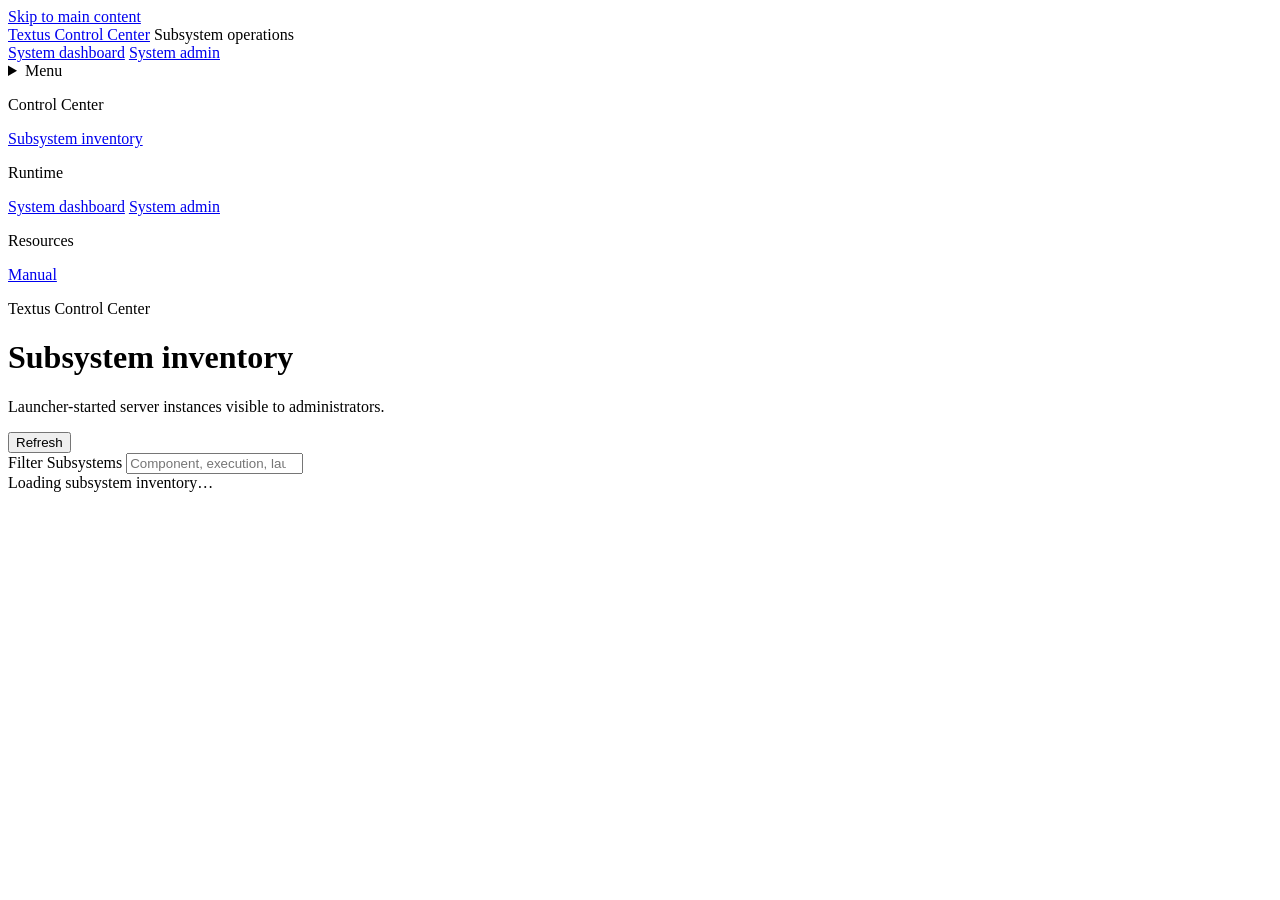
==== src/main/web/textus-control-center/index.html @ 29527084 "feat: show subsystem execution details" ====
<!doctype html>
<html lang="en">
  <head>
    <meta charset="utf-8">
    <meta name="viewport" content="width=device-width, initial-scale=1">
    <title>Subsystem inventory | Textus Control Center</title>
    <link rel="stylesheet" href="/web/assets/bootstrap.min.css">
    <link rel="stylesheet" href="/web/assets/textus-bootstrap-material.css">
    <link rel="stylesheet" href="/web/assets/textus-material-icons.css">
    <link rel="stylesheet" href="/web/textus-control-center/assets/subsystem-inventory.css">
  </head>
  <body class="control-center-app">
    <a class="control-center-skip-link" href="#control-center-main">Skip to main content</a>
    <header class="control-center-topbar navbar navbar-expand-lg bg-white border-bottom sticky-top">
      <div class="container-fluid">
        <a class="navbar-brand fw-semibold" href="/web/textus-control-center">Textus Control Center</a>
        <span class="control-center-topbar-meta d-none d-md-inline">Subsystem operations</span>
        <nav class="d-flex align-items-center gap-2 ms-auto" aria-label="Control Center links">
          <a class="btn btn-sm btn-outline-secondary" href="/web/system/dashboard">System dashboard</a>
          <a class="btn btn-sm btn-outline-secondary" href="/web/system/admin">System admin</a>
        </nav>
      </div>
    </header>

    <div class="container-fluid px-0 control-center-shell">
      <div class="row g-0">
        <nav class="col-12 d-lg-none bg-white border-bottom p-2" aria-label="Control Center mobile navigation">
          <details class="control-center-mobile-menu">
            <summary class="btn btn-sm btn-outline-secondary w-100 text-start">Menu</summary>
            <div class="card shadow-sm mt-2">
              <div class="card-body p-2">
                <p class="control-center-nav-label">Control Center</p>
                <div class="list-group list-group-flush">
                  <a class="list-group-item list-group-item-action border-0 rounded-2 control-center-nav-link is-active" href="/web/textus-control-center" aria-current="page"><span class="textus-material-icon" data-icon="api" aria-hidden="true"></span>Subsystem inventory</a>
                </div>
                <p class="control-center-nav-label mt-3">Runtime</p>
                <div class="list-group list-group-flush">
                  <a class="list-group-item list-group-item-action border-0 rounded-2 control-center-nav-link" href="/web/system/dashboard"><span class="textus-material-icon" data-icon="timeline" aria-hidden="true"></span>System dashboard</a>
                  <a class="list-group-item list-group-item-action border-0 rounded-2 control-center-nav-link" href="/web/system/admin"><span class="textus-material-icon" data-icon="edit" aria-hidden="true"></span>System admin</a>
                  <a class="list-group-item list-group-item-action border-0 rounded-2 control-center-nav-link" href="/man/textus-control-center"><span class="textus-material-icon" data-icon="event" aria-hidden="true"></span>Manual</a>
                </div>
              </div>
            </div>
          </details>
        </nav>

        <aside class="d-none d-lg-block col-lg-2 bg-white border-end control-center-sidebar">
          <nav class="p-3 overflow-auto control-center-sidebar-nav" aria-label="Control Center navigation">
            <section>
              <p class="control-center-nav-label">Control Center</p>
              <div class="list-group list-group-flush">
                <a class="list-group-item list-group-item-action border-0 rounded-2 control-center-nav-link is-active" href="/web/textus-control-center" aria-current="page"><span class="textus-material-icon" data-icon="api" aria-hidden="true"></span>Subsystem inventory</a>
              </div>
            </section>
            <section class="mt-4">
              <p class="control-center-nav-label">Runtime</p>
              <div class="list-group list-group-flush">
                <a class="list-group-item list-group-item-action border-0 rounded-2 control-center-nav-link" href="/web/system/dashboard"><span class="textus-material-icon" data-icon="timeline" aria-hidden="true"></span>System dashboard</a>
                <a class="list-group-item list-group-item-action border-0 rounded-2 control-center-nav-link" href="/web/system/admin"><span class="textus-material-icon" data-icon="edit" aria-hidden="true"></span>System admin</a>
              </div>
            </section>
            <section class="mt-4">
              <p class="control-center-nav-label">Resources</p>
              <div class="list-group list-group-flush">
                <a class="list-group-item list-group-item-action border-0 rounded-2 control-center-nav-link" href="/man/textus-control-center"><span class="textus-material-icon" data-icon="event" aria-hidden="true"></span>Manual</a>
              </div>
            </section>
          </nav>
        </aside>

        <main id="control-center-main" class="col-12 col-lg-10 control-center-main" aria-labelledby="page-title" tabindex="-1">
      <header class="page-header">
        <div>
          <p class="eyebrow">Textus Control Center</p>
          <h1 id="page-title">Subsystem inventory</h1>
          <p class="lead">Launcher-started server instances visible to administrators.</p>
        </div>
        <button id="refresh" class="button" type="button"><span class="textus-material-icon" data-icon="refresh" aria-hidden="true"></span>Refresh</button>
      </header>

      <section class="toolbar" aria-label="Inventory filters">
        <label for="search">Filter Subsystems</label>
        <input id="search" type="search" autocomplete="off" placeholder="Component, execution, launcher, or host">
      </section>

      <section id="loading" class="notice" role="status">Loading subsystem inventory…</section>
      <section id="empty" class="notice" hidden>No launcher-started Subsystems are registered.</section>
      <section id="error" class="notice error" role="alert" hidden></section>

      <section id="inventory" class="table-responsive" aria-live="polite" hidden>
        <table class="table align-middle mb-0">
          <thead>
            <tr>
              <th scope="col">Status</th>
              <th scope="col">Component / runtime</th>
              <th scope="col">Execution</th>
              <th scope="col">Base URL</th>
              <th scope="col">Last seen</th>
              <th scope="col">Links</th>
            </tr>
          </thead>
          <tbody id="instances"></tbody>
        </table>
      </section>
        </main>
      </div>
    </div>

    <dialog id="detail-dialog" aria-labelledby="detail-title">
      <article>
        <header class="dialog-header">
          <h2 id="detail-title">Subsystem detail</h2>
          <button id="close-detail" class="button secondary" type="button">Close</button>
        </header>
        <dl id="detail-fields"></dl>
      </article>
    </dialog>

    <script src="/web/textus-control-center/assets/subsystem-inventory.js" defer></script>
  </body>
</html>
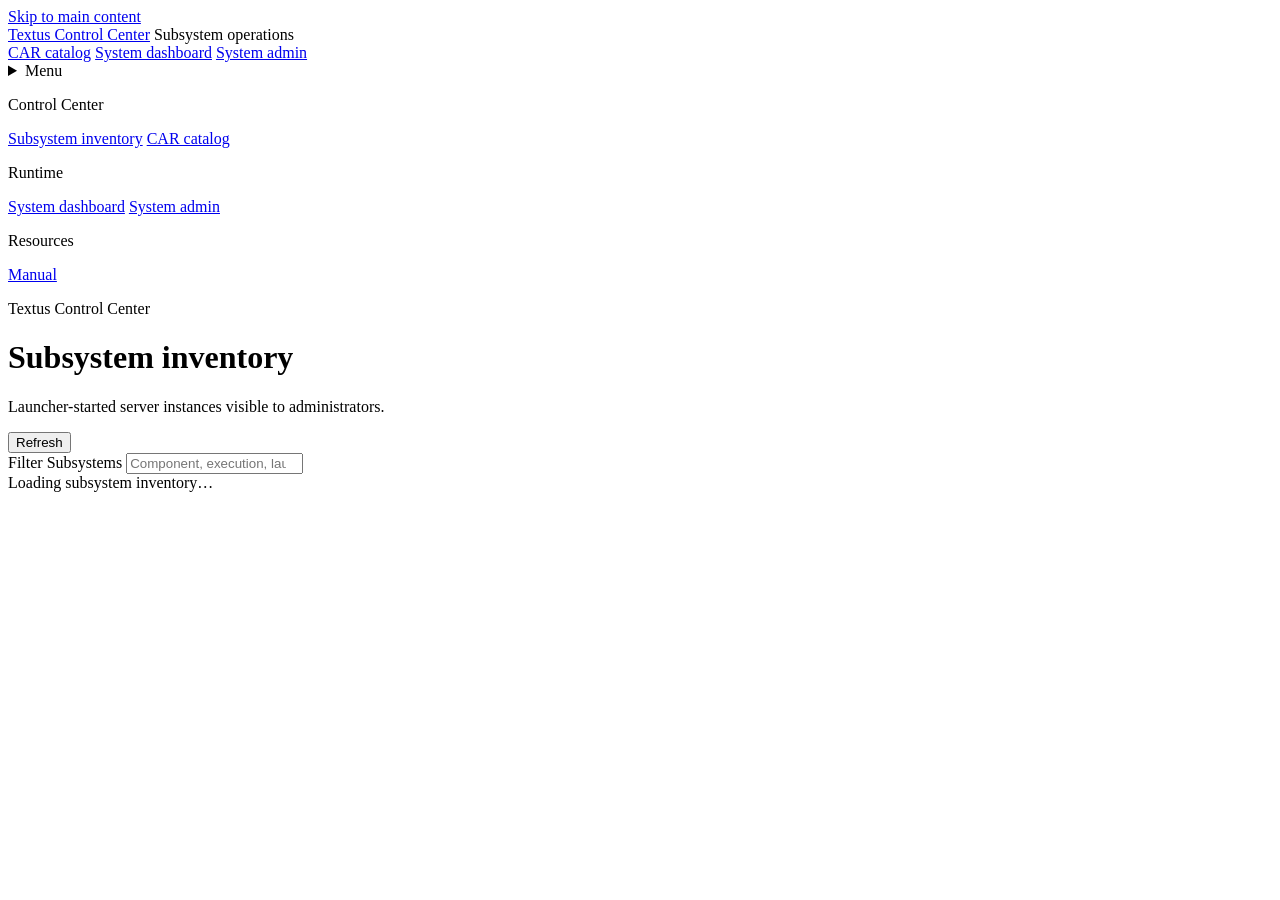
==== commit a4207bad: "feat: add standalone managed CAR catalog web" ====
--- a/src/main/web/textus-control-center/index.html
+++ b/src/main/web/textus-control-center/index.html
@@ -16,6 +16,7 @@
         <a class="navbar-brand fw-semibold" href="/web/textus-control-center">Textus Control Center</a>
         <span class="control-center-topbar-meta d-none d-md-inline">Subsystem operations</span>
         <nav class="d-flex align-items-center gap-2 ms-auto" aria-label="Control Center links">
+          <a class="btn btn-sm btn-outline-secondary" href="/web/textus-control-center/catalog.html">CAR catalog</a>
           <a class="btn btn-sm btn-outline-secondary" href="/web/system/dashboard">System dashboard</a>
           <a class="btn btn-sm btn-outline-secondary" href="/web/system/admin">System admin</a>
         </nav>
@@ -32,6 +33,7 @@
                 <p class="control-center-nav-label">Control Center</p>
                 <div class="list-group list-group-flush">
                   <a class="list-group-item list-group-item-action border-0 rounded-2 control-center-nav-link is-active" href="/web/textus-control-center" aria-current="page"><span class="textus-material-icon" data-icon="api" aria-hidden="true"></span>Subsystem inventory</a>
+                  <a class="list-group-item list-group-item-action border-0 rounded-2 control-center-nav-link" href="/web/textus-control-center/catalog.html"><span class="textus-material-icon" data-icon="inventory_2" aria-hidden="true"></span>CAR catalog</a>
                 </div>
                 <p class="control-center-nav-label mt-3">Runtime</p>
                 <div class="list-group list-group-flush">
@@ -50,6 +52,7 @@
               <p class="control-center-nav-label">Control Center</p>
               <div class="list-group list-group-flush">
                 <a class="list-group-item list-group-item-action border-0 rounded-2 control-center-nav-link is-active" href="/web/textus-control-center" aria-current="page"><span class="textus-material-icon" data-icon="api" aria-hidden="true"></span>Subsystem inventory</a>
+                <a class="list-group-item list-group-item-action border-0 rounded-2 control-center-nav-link" href="/web/textus-control-center/catalog.html"><span class="textus-material-icon" data-icon="inventory_2" aria-hidden="true"></span>CAR catalog</a>
               </div>
             </section>
             <section class="mt-4">
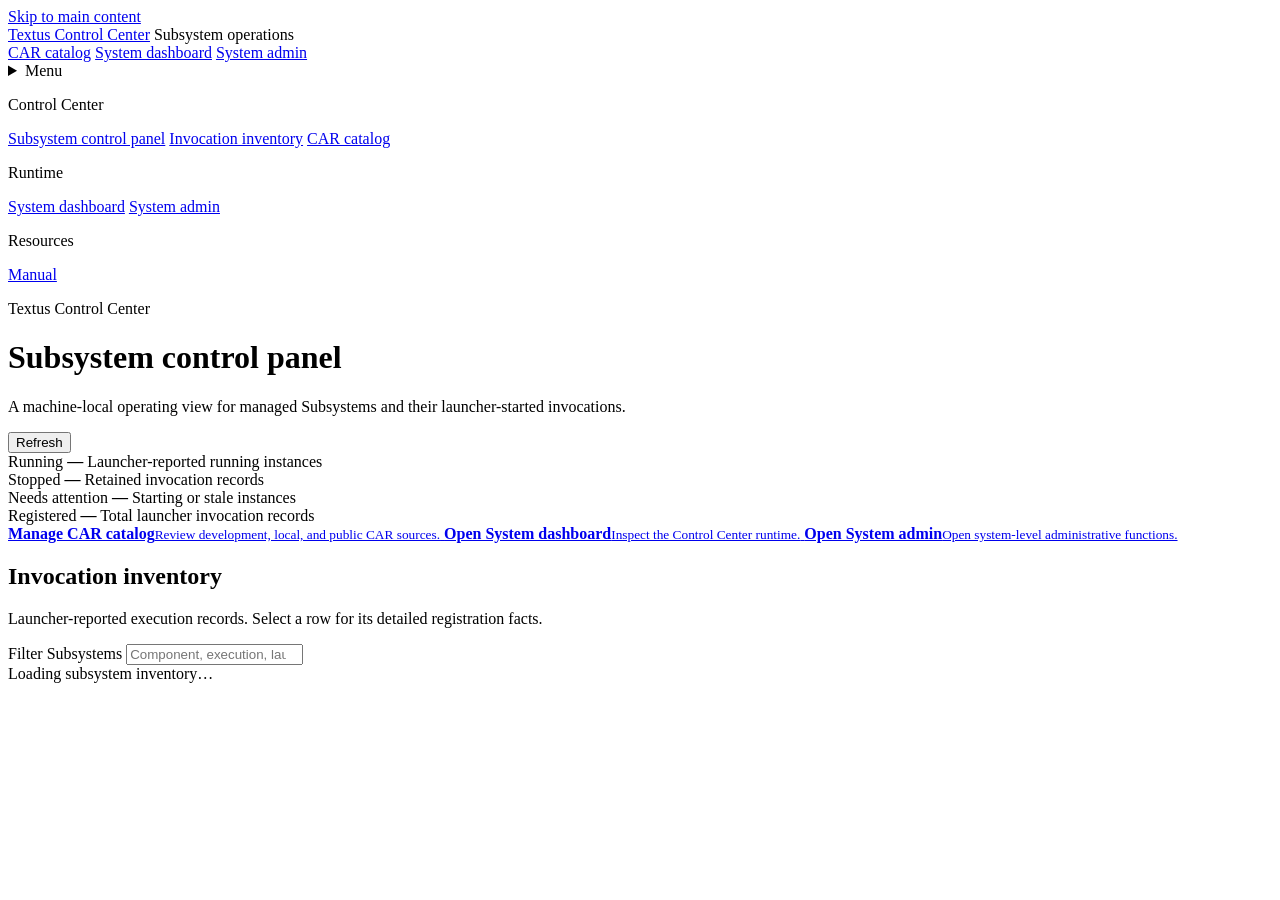
==== commit 27a5bc1b: "feat: define operational component control phase" ====
--- a/src/main/web/textus-control-center/index.html
+++ b/src/main/web/textus-control-center/index.html
@@ -3,7 +3,7 @@
   <head>
     <meta charset="utf-8">
     <meta name="viewport" content="width=device-width, initial-scale=1">
-    <title>Subsystem inventory | Textus Control Center</title>
+    <title>Subsystem control panel | Textus Control Center</title>
     <link rel="stylesheet" href="/web/assets/bootstrap.min.css">
     <link rel="stylesheet" href="/web/assets/textus-bootstrap-material.css">
     <link rel="stylesheet" href="/web/assets/textus-material-icons.css">
@@ -32,7 +32,8 @@
               <div class="card-body p-2">
                 <p class="control-center-nav-label">Control Center</p>
                 <div class="list-group list-group-flush">
-                  <a class="list-group-item list-group-item-action border-0 rounded-2 control-center-nav-link is-active" href="/web/textus-control-center" aria-current="page"><span class="textus-material-icon" data-icon="api" aria-hidden="true"></span>Subsystem inventory</a>
+                  <a class="list-group-item list-group-item-action border-0 rounded-2 control-center-nav-link is-active" href="/web/textus-control-center" aria-current="page"><span class="textus-material-icon" data-icon="dashboard" aria-hidden="true"></span>Subsystem control panel</a>
+                  <a class="list-group-item list-group-item-action border-0 rounded-2 control-center-nav-link" href="#invocation-inventory"><span class="textus-material-icon" data-icon="api" aria-hidden="true"></span>Invocation inventory</a>
                   <a class="list-group-item list-group-item-action border-0 rounded-2 control-center-nav-link" href="/web/textus-control-center/catalog.html"><span class="textus-material-icon" data-icon="inventory_2" aria-hidden="true"></span>CAR catalog</a>
                 </div>
                 <p class="control-center-nav-label mt-3">Runtime</p>
@@ -51,7 +52,8 @@
             <section>
               <p class="control-center-nav-label">Control Center</p>
               <div class="list-group list-group-flush">
-                <a class="list-group-item list-group-item-action border-0 rounded-2 control-center-nav-link is-active" href="/web/textus-control-center" aria-current="page"><span class="textus-material-icon" data-icon="api" aria-hidden="true"></span>Subsystem inventory</a>
+                <a class="list-group-item list-group-item-action border-0 rounded-2 control-center-nav-link is-active" href="/web/textus-control-center" aria-current="page"><span class="textus-material-icon" data-icon="dashboard" aria-hidden="true"></span>Subsystem control panel</a>
+                <a class="list-group-item list-group-item-action border-0 rounded-2 control-center-nav-link" href="#invocation-inventory"><span class="textus-material-icon" data-icon="api" aria-hidden="true"></span>Invocation inventory</a>
                 <a class="list-group-item list-group-item-action border-0 rounded-2 control-center-nav-link" href="/web/textus-control-center/catalog.html"><span class="textus-material-icon" data-icon="inventory_2" aria-hidden="true"></span>CAR catalog</a>
               </div>
             </section>
@@ -75,13 +77,58 @@
       <header class="page-header">
         <div>
           <p class="eyebrow">Textus Control Center</p>
-          <h1 id="page-title">Subsystem inventory</h1>
-          <p class="lead">Launcher-started server instances visible to administrators.</p>
+          <h1 id="page-title">Subsystem control panel</h1>
+          <p class="lead">A machine-local operating view for managed Subsystems and their launcher-started invocations.</p>
         </div>
         <button id="refresh" class="button" type="button"><span class="textus-material-icon" data-icon="refresh" aria-hidden="true"></span>Refresh</button>
       </header>
 
-      <section class="toolbar" aria-label="Inventory filters">
+      <section class="control-panel-overview" aria-label="Subsystem status overview">
+        <article class="control-panel-metric">
+          <span class="control-panel-metric-label">Running</span>
+          <strong id="running-count">—</strong>
+          <span>Launcher-reported running instances</span>
+        </article>
+        <article class="control-panel-metric">
+          <span class="control-panel-metric-label">Stopped</span>
+          <strong id="stopped-count">—</strong>
+          <span>Retained invocation records</span>
+        </article>
+        <article class="control-panel-metric">
+          <span class="control-panel-metric-label">Needs attention</span>
+          <strong id="attention-count">—</strong>
+          <span>Starting or stale instances</span>
+        </article>
+        <article class="control-panel-metric">
+          <span class="control-panel-metric-label">Registered</span>
+          <strong id="registered-count">—</strong>
+          <span>Total launcher invocation records</span>
+        </article>
+      </section>
+
+      <section class="control-panel-actions" aria-label="Subsystem operations">
+        <a class="control-panel-action" href="/web/textus-control-center/catalog.html">
+          <span class="textus-material-icon" data-icon="inventory_2" aria-hidden="true"></span>
+          <span><strong>Manage CAR catalog</strong><small>Review development, local, and public CAR sources.</small></span>
+        </a>
+        <a class="control-panel-action" href="/web/system/dashboard">
+          <span class="textus-material-icon" data-icon="timeline" aria-hidden="true"></span>
+          <span><strong>Open System dashboard</strong><small>Inspect the Control Center runtime.</small></span>
+        </a>
+        <a class="control-panel-action" href="/web/system/admin">
+          <span class="textus-material-icon" data-icon="edit" aria-hidden="true"></span>
+          <span><strong>Open System admin</strong><small>Open system-level administrative functions.</small></span>
+        </a>
+      </section>
+
+      <section id="invocation-inventory" class="control-panel-inventory" aria-labelledby="invocation-inventory-title">
+        <div class="section-heading">
+          <div>
+            <h2 id="invocation-inventory-title">Invocation inventory</h2>
+            <p>Launcher-reported execution records. Select a row for its detailed registration facts.</p>
+          </div>
+        </div>
+      <section class="toolbar" aria-label="Invocation inventory filters">
         <label for="search">Filter Subsystems</label>
         <input id="search" type="search" autocomplete="off" placeholder="Component, execution, launcher, or host">
       </section>
@@ -105,6 +152,7 @@
           <tbody id="instances"></tbody>
         </table>
       </section>
+      </section>
         </main>
       </div>
     </div>
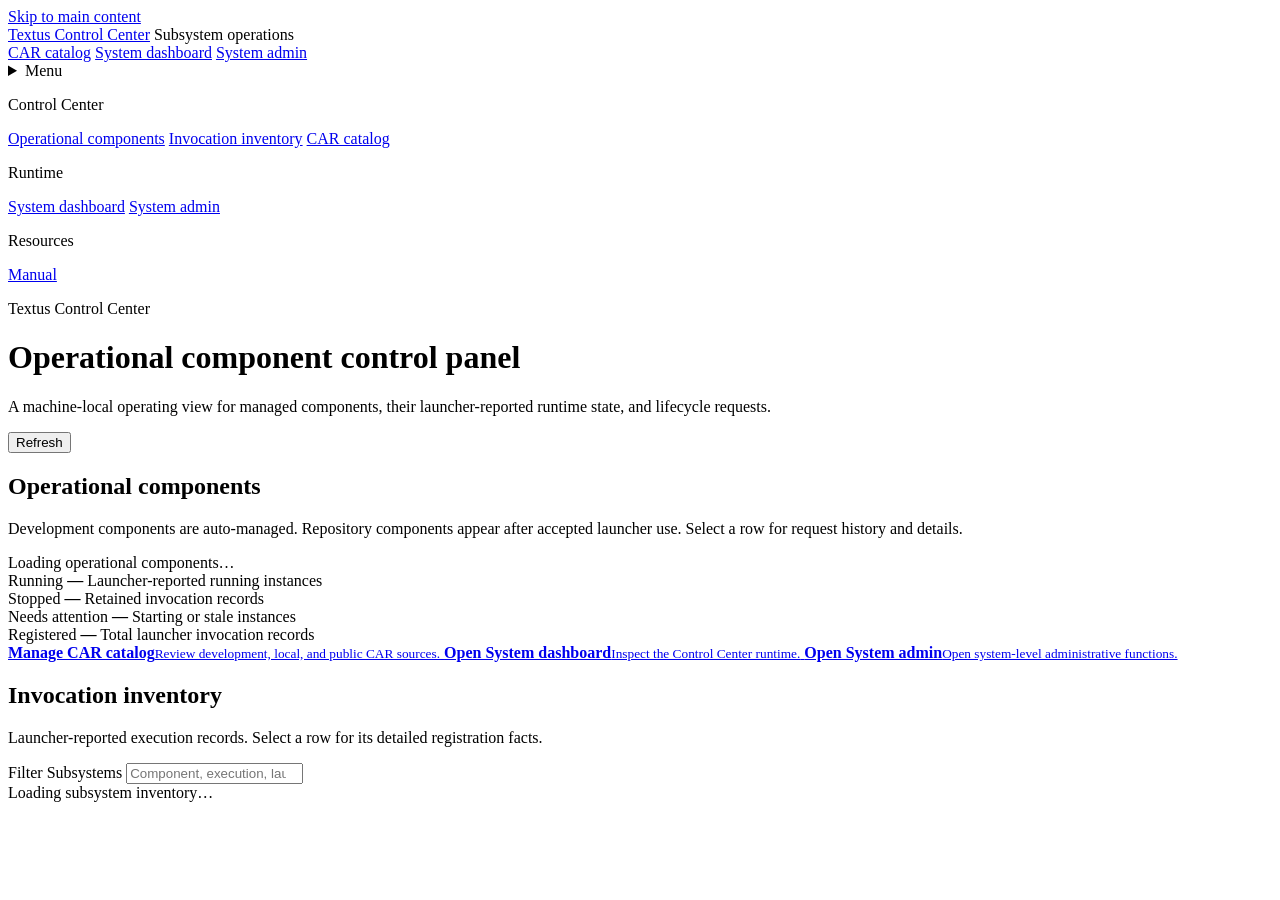
==== commit b8fbc97f: "feat: add operational component panel" ====
--- a/src/main/web/textus-control-center/index.html
+++ b/src/main/web/textus-control-center/index.html
@@ -3,7 +3,7 @@
   <head>
     <meta charset="utf-8">
     <meta name="viewport" content="width=device-width, initial-scale=1">
-    <title>Subsystem control panel | Textus Control Center</title>
+    <title>Operational component control panel | Textus Control Center</title>
     <link rel="stylesheet" href="/web/assets/bootstrap.min.css">
     <link rel="stylesheet" href="/web/assets/textus-bootstrap-material.css">
     <link rel="stylesheet" href="/web/assets/textus-material-icons.css">
@@ -32,7 +32,7 @@
               <div class="card-body p-2">
                 <p class="control-center-nav-label">Control Center</p>
                 <div class="list-group list-group-flush">
-                  <a class="list-group-item list-group-item-action border-0 rounded-2 control-center-nav-link is-active" href="/web/textus-control-center" aria-current="page"><span class="textus-material-icon" data-icon="dashboard" aria-hidden="true"></span>Subsystem control panel</a>
+                  <a class="list-group-item list-group-item-action border-0 rounded-2 control-center-nav-link is-active" href="/web/textus-control-center" aria-current="page"><span class="textus-material-icon" data-icon="dashboard" aria-hidden="true"></span>Operational components</a>
                   <a class="list-group-item list-group-item-action border-0 rounded-2 control-center-nav-link" href="#invocation-inventory"><span class="textus-material-icon" data-icon="api" aria-hidden="true"></span>Invocation inventory</a>
                   <a class="list-group-item list-group-item-action border-0 rounded-2 control-center-nav-link" href="/web/textus-control-center/catalog.html"><span class="textus-material-icon" data-icon="inventory_2" aria-hidden="true"></span>CAR catalog</a>
                 </div>
@@ -52,7 +52,7 @@
             <section>
               <p class="control-center-nav-label">Control Center</p>
               <div class="list-group list-group-flush">
-                <a class="list-group-item list-group-item-action border-0 rounded-2 control-center-nav-link is-active" href="/web/textus-control-center" aria-current="page"><span class="textus-material-icon" data-icon="dashboard" aria-hidden="true"></span>Subsystem control panel</a>
+                <a class="list-group-item list-group-item-action border-0 rounded-2 control-center-nav-link is-active" href="/web/textus-control-center" aria-current="page"><span class="textus-material-icon" data-icon="dashboard" aria-hidden="true"></span>Operational components</a>
                 <a class="list-group-item list-group-item-action border-0 rounded-2 control-center-nav-link" href="#invocation-inventory"><span class="textus-material-icon" data-icon="api" aria-hidden="true"></span>Invocation inventory</a>
                 <a class="list-group-item list-group-item-action border-0 rounded-2 control-center-nav-link" href="/web/textus-control-center/catalog.html"><span class="textus-material-icon" data-icon="inventory_2" aria-hidden="true"></span>CAR catalog</a>
               </div>
@@ -77,11 +77,28 @@
       <header class="page-header">
         <div>
           <p class="eyebrow">Textus Control Center</p>
-          <h1 id="page-title">Subsystem control panel</h1>
-          <p class="lead">A machine-local operating view for managed Subsystems and their launcher-started invocations.</p>
+          <h1 id="page-title">Operational component control panel</h1>
+          <p class="lead">A machine-local operating view for managed components, their launcher-reported runtime state, and lifecycle requests.</p>
         </div>
         <button id="refresh" class="button" type="button"><span class="textus-material-icon" data-icon="refresh" aria-hidden="true"></span>Refresh</button>
       </header>
+
+      <section id="operational-components" class="control-panel-inventory" aria-labelledby="operational-components-title">
+        <div class="section-heading">
+          <div>
+            <h2 id="operational-components-title">Operational components</h2>
+            <p>Development components are auto-managed. Repository components appear after accepted launcher use. Select a row for request history and details.</p>
+          </div>
+        </div>
+        <section id="operational-loading" class="notice" role="status">Loading operational components…</section>
+        <section id="operational-empty" class="notice" hidden>No components are currently under operational management.</section>
+        <section id="operational-error" class="notice error" role="alert" hidden></section>
+        <section id="operational-inventory" class="table-responsive" aria-live="polite" hidden>
+          <table class="table align-middle mb-0"><thead><tr>
+            <th scope="col">Runtime</th><th scope="col">Component</th><th scope="col">Management</th><th scope="col">Last observed</th><th scope="col">Actions</th>
+          </tr></thead><tbody id="operational-component-rows"></tbody></table>
+        </section>
+      </section>
 
       <section class="control-panel-overview" aria-label="Subsystem status overview">
         <article class="control-panel-metric">
@@ -167,6 +184,15 @@
       </article>
     </dialog>
 
+    <dialog id="operational-detail-dialog" aria-labelledby="operational-detail-title">
+      <article>
+        <header class="dialog-header"><h2 id="operational-detail-title">Operational component detail</h2><button id="close-operational-detail" class="button secondary" type="button">Close</button></header>
+        <dl id="operational-detail-fields"></dl>
+        <section class="catalog-detail-sources"><h3>Lifecycle requests</h3><div id="lifecycle-request-history"></div></section>
+      </article>
+    </dialog>
+
+    <script src="/web/textus-control-center/assets/operational-panel.js" defer></script>
     <script src="/web/textus-control-center/assets/subsystem-inventory.js" defer></script>
   </body>
 </html>
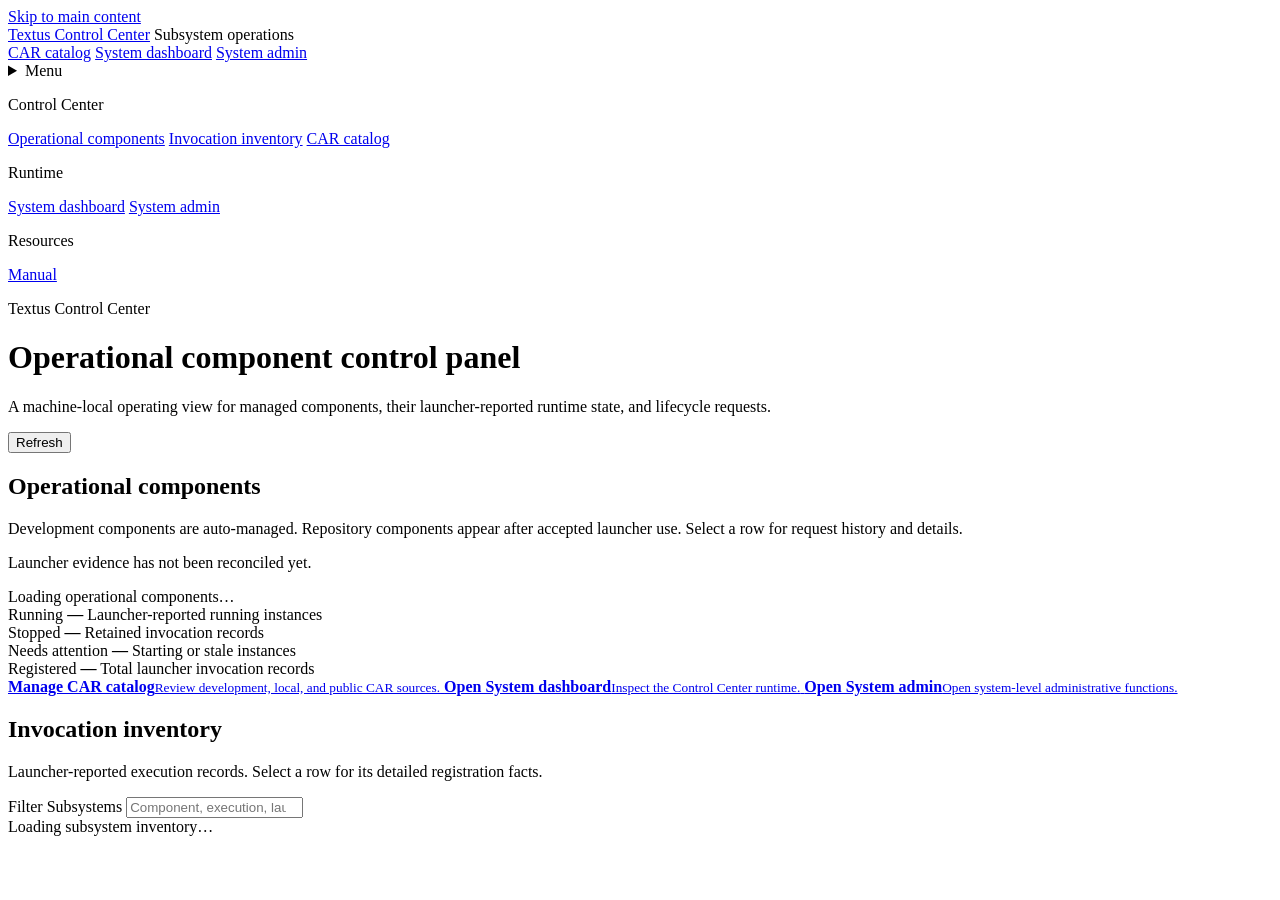
==== commit 13df1fb7: "feat: close Phase 4 launcher evidence integration" ====
--- a/src/main/web/textus-control-center/index.html
+++ b/src/main/web/textus-control-center/index.html
@@ -88,6 +88,7 @@
           <div>
             <h2 id="operational-components-title">Operational components</h2>
             <p>Development components are auto-managed. Repository components appear after accepted launcher use. Select a row for request history and details.</p>
+            <p id="operational-evidence-status" class="operational-evidence-status" role="status">Launcher evidence has not been reconciled yet.</p>
           </div>
         </div>
         <section id="operational-loading" class="notice" role="status">Loading operational components…</section>
@@ -188,6 +189,7 @@
       <article>
         <header class="dialog-header"><h2 id="operational-detail-title">Operational component detail</h2><button id="close-operational-detail" class="button secondary" type="button">Close</button></header>
         <dl id="operational-detail-fields"></dl>
+        <section class="catalog-detail-sources"><h3>Sources</h3><div id="operational-component-sources"></div></section>
         <section class="catalog-detail-sources"><h3>Lifecycle requests</h3><div id="lifecycle-request-history"></div></section>
       </article>
     </dialog>
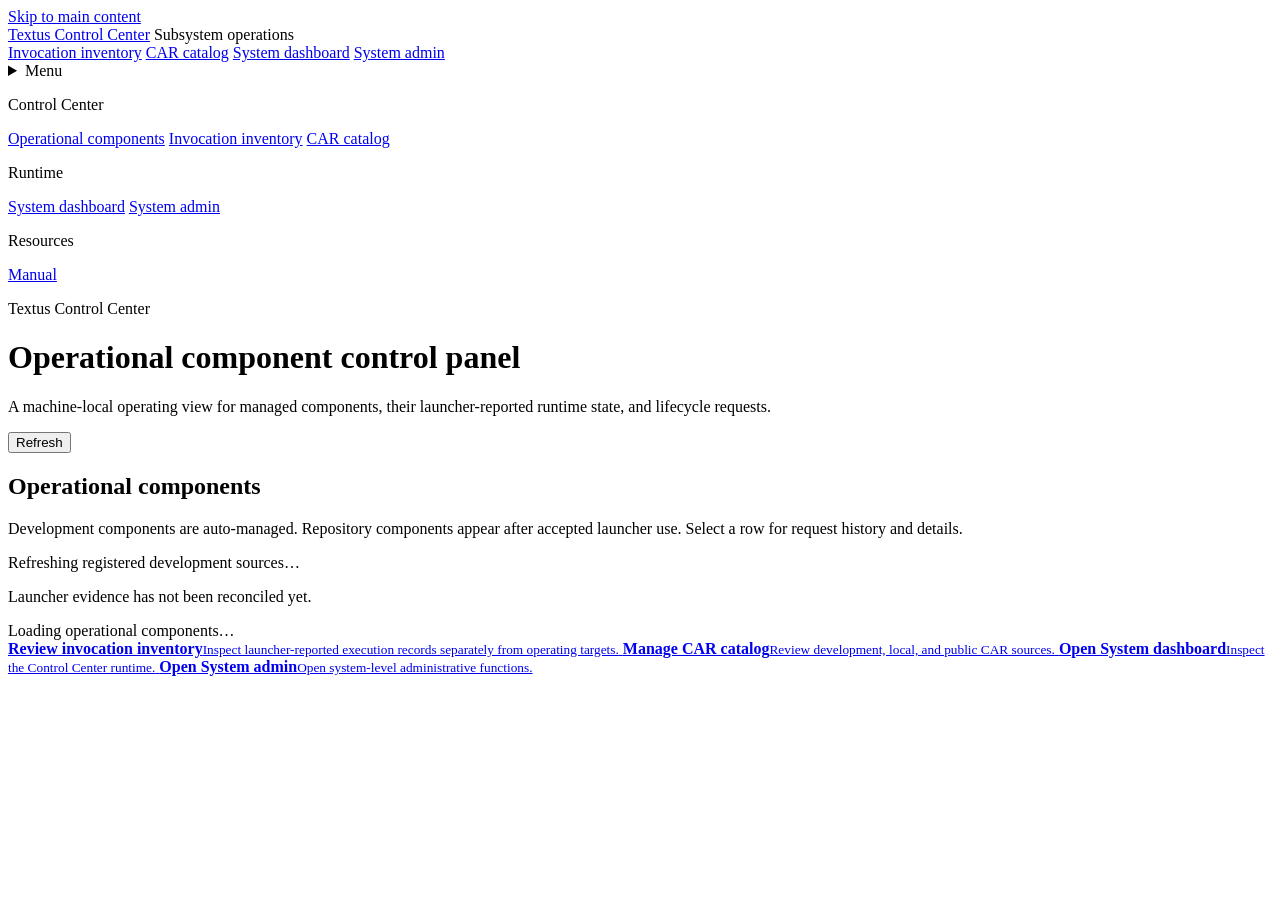
==== commit 715425e1: "Reopen phase 4 for textus supervisor" ====
--- a/src/main/web/textus-control-center/index.html
+++ b/src/main/web/textus-control-center/index.html
@@ -16,6 +16,7 @@
         <a class="navbar-brand fw-semibold" href="/web/textus-control-center">Textus Control Center</a>
         <span class="control-center-topbar-meta d-none d-md-inline">Subsystem operations</span>
         <nav class="d-flex align-items-center gap-2 ms-auto" aria-label="Control Center links">
+          <a class="btn btn-sm btn-outline-secondary" href="/web/textus-control-center/inventory.html">Invocation inventory</a>
           <a class="btn btn-sm btn-outline-secondary" href="/web/textus-control-center/catalog.html">CAR catalog</a>
           <a class="btn btn-sm btn-outline-secondary" href="/web/system/dashboard">System dashboard</a>
           <a class="btn btn-sm btn-outline-secondary" href="/web/system/admin">System admin</a>
@@ -33,7 +34,7 @@
                 <p class="control-center-nav-label">Control Center</p>
                 <div class="list-group list-group-flush">
                   <a class="list-group-item list-group-item-action border-0 rounded-2 control-center-nav-link is-active" href="/web/textus-control-center" aria-current="page"><span class="textus-material-icon" data-icon="dashboard" aria-hidden="true"></span>Operational components</a>
-                  <a class="list-group-item list-group-item-action border-0 rounded-2 control-center-nav-link" href="#invocation-inventory"><span class="textus-material-icon" data-icon="api" aria-hidden="true"></span>Invocation inventory</a>
+                  <a class="list-group-item list-group-item-action border-0 rounded-2 control-center-nav-link" href="/web/textus-control-center/inventory.html"><span class="textus-material-icon" data-icon="api" aria-hidden="true"></span>Invocation inventory</a>
                   <a class="list-group-item list-group-item-action border-0 rounded-2 control-center-nav-link" href="/web/textus-control-center/catalog.html"><span class="textus-material-icon" data-icon="inventory_2" aria-hidden="true"></span>CAR catalog</a>
                 </div>
                 <p class="control-center-nav-label mt-3">Runtime</p>
@@ -53,7 +54,7 @@
               <p class="control-center-nav-label">Control Center</p>
               <div class="list-group list-group-flush">
                 <a class="list-group-item list-group-item-action border-0 rounded-2 control-center-nav-link is-active" href="/web/textus-control-center" aria-current="page"><span class="textus-material-icon" data-icon="dashboard" aria-hidden="true"></span>Operational components</a>
-                <a class="list-group-item list-group-item-action border-0 rounded-2 control-center-nav-link" href="#invocation-inventory"><span class="textus-material-icon" data-icon="api" aria-hidden="true"></span>Invocation inventory</a>
+                <a class="list-group-item list-group-item-action border-0 rounded-2 control-center-nav-link" href="/web/textus-control-center/inventory.html"><span class="textus-material-icon" data-icon="api" aria-hidden="true"></span>Invocation inventory</a>
                 <a class="list-group-item list-group-item-action border-0 rounded-2 control-center-nav-link" href="/web/textus-control-center/catalog.html"><span class="textus-material-icon" data-icon="inventory_2" aria-hidden="true"></span>CAR catalog</a>
               </div>
             </section>
@@ -88,6 +89,7 @@
           <div>
             <h2 id="operational-components-title">Operational components</h2>
             <p>Development components are auto-managed. Repository components appear after accepted launcher use. Select a row for request history and details.</p>
+            <p id="operational-catalog-status" class="operational-evidence-status" role="status">Refreshing registered development sources…</p>
             <p id="operational-evidence-status" class="operational-evidence-status" role="status">Launcher evidence has not been reconciled yet.</p>
           </div>
         </div>
@@ -101,30 +103,11 @@
         </section>
       </section>
 
-      <section class="control-panel-overview" aria-label="Subsystem status overview">
-        <article class="control-panel-metric">
-          <span class="control-panel-metric-label">Running</span>
-          <strong id="running-count">—</strong>
-          <span>Launcher-reported running instances</span>
-        </article>
-        <article class="control-panel-metric">
-          <span class="control-panel-metric-label">Stopped</span>
-          <strong id="stopped-count">—</strong>
-          <span>Retained invocation records</span>
-        </article>
-        <article class="control-panel-metric">
-          <span class="control-panel-metric-label">Needs attention</span>
-          <strong id="attention-count">—</strong>
-          <span>Starting or stale instances</span>
-        </article>
-        <article class="control-panel-metric">
-          <span class="control-panel-metric-label">Registered</span>
-          <strong id="registered-count">—</strong>
-          <span>Total launcher invocation records</span>
-        </article>
-      </section>
-
       <section class="control-panel-actions" aria-label="Subsystem operations">
+        <a class="control-panel-action" href="/web/textus-control-center/inventory.html">
+          <span class="textus-material-icon" data-icon="api" aria-hidden="true"></span>
+          <span><strong>Review invocation inventory</strong><small>Inspect launcher-reported execution records separately from operating targets.</small></span>
+        </a>
         <a class="control-panel-action" href="/web/textus-control-center/catalog.html">
           <span class="textus-material-icon" data-icon="inventory_2" aria-hidden="true"></span>
           <span><strong>Manage CAR catalog</strong><small>Review development, local, and public CAR sources.</small></span>
@@ -139,51 +122,9 @@
         </a>
       </section>
 
-      <section id="invocation-inventory" class="control-panel-inventory" aria-labelledby="invocation-inventory-title">
-        <div class="section-heading">
-          <div>
-            <h2 id="invocation-inventory-title">Invocation inventory</h2>
-            <p>Launcher-reported execution records. Select a row for its detailed registration facts.</p>
-          </div>
-        </div>
-      <section class="toolbar" aria-label="Invocation inventory filters">
-        <label for="search">Filter Subsystems</label>
-        <input id="search" type="search" autocomplete="off" placeholder="Component, execution, launcher, or host">
-      </section>
-
-      <section id="loading" class="notice" role="status">Loading subsystem inventory…</section>
-      <section id="empty" class="notice" hidden>No launcher-started Subsystems are registered.</section>
-      <section id="error" class="notice error" role="alert" hidden></section>
-
-      <section id="inventory" class="table-responsive" aria-live="polite" hidden>
-        <table class="table align-middle mb-0">
-          <thead>
-            <tr>
-              <th scope="col">Status</th>
-              <th scope="col">Component / runtime</th>
-              <th scope="col">Execution</th>
-              <th scope="col">Base URL</th>
-              <th scope="col">Last seen</th>
-              <th scope="col">Links</th>
-            </tr>
-          </thead>
-          <tbody id="instances"></tbody>
-        </table>
-      </section>
-      </section>
         </main>
       </div>
     </div>
-
-    <dialog id="detail-dialog" aria-labelledby="detail-title">
-      <article>
-        <header class="dialog-header">
-          <h2 id="detail-title">Subsystem detail</h2>
-          <button id="close-detail" class="button secondary" type="button">Close</button>
-        </header>
-        <dl id="detail-fields"></dl>
-      </article>
-    </dialog>
 
     <dialog id="operational-detail-dialog" aria-labelledby="operational-detail-title">
       <article>
@@ -195,6 +136,5 @@
     </dialog>
 
     <script src="/web/textus-control-center/assets/operational-panel.js" defer></script>
-    <script src="/web/textus-control-center/assets/subsystem-inventory.js" defer></script>
   </body>
 </html>
